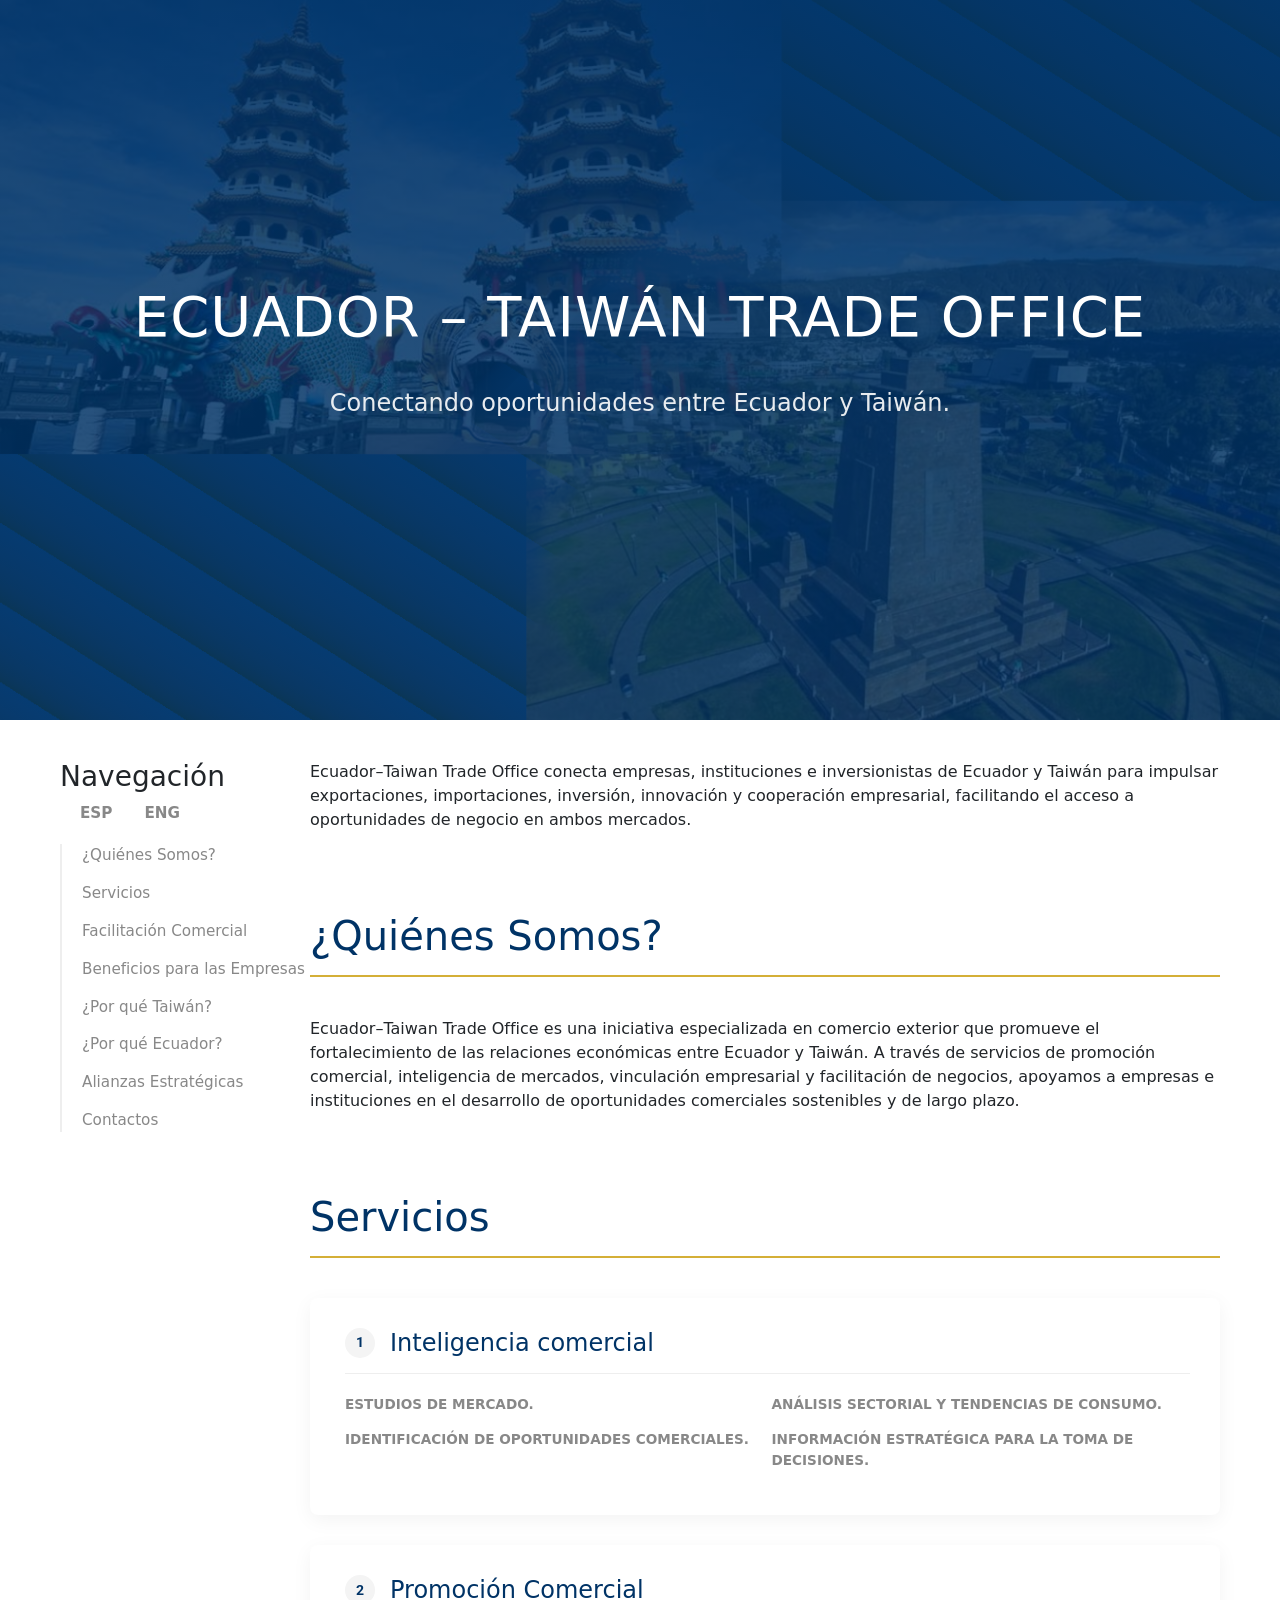
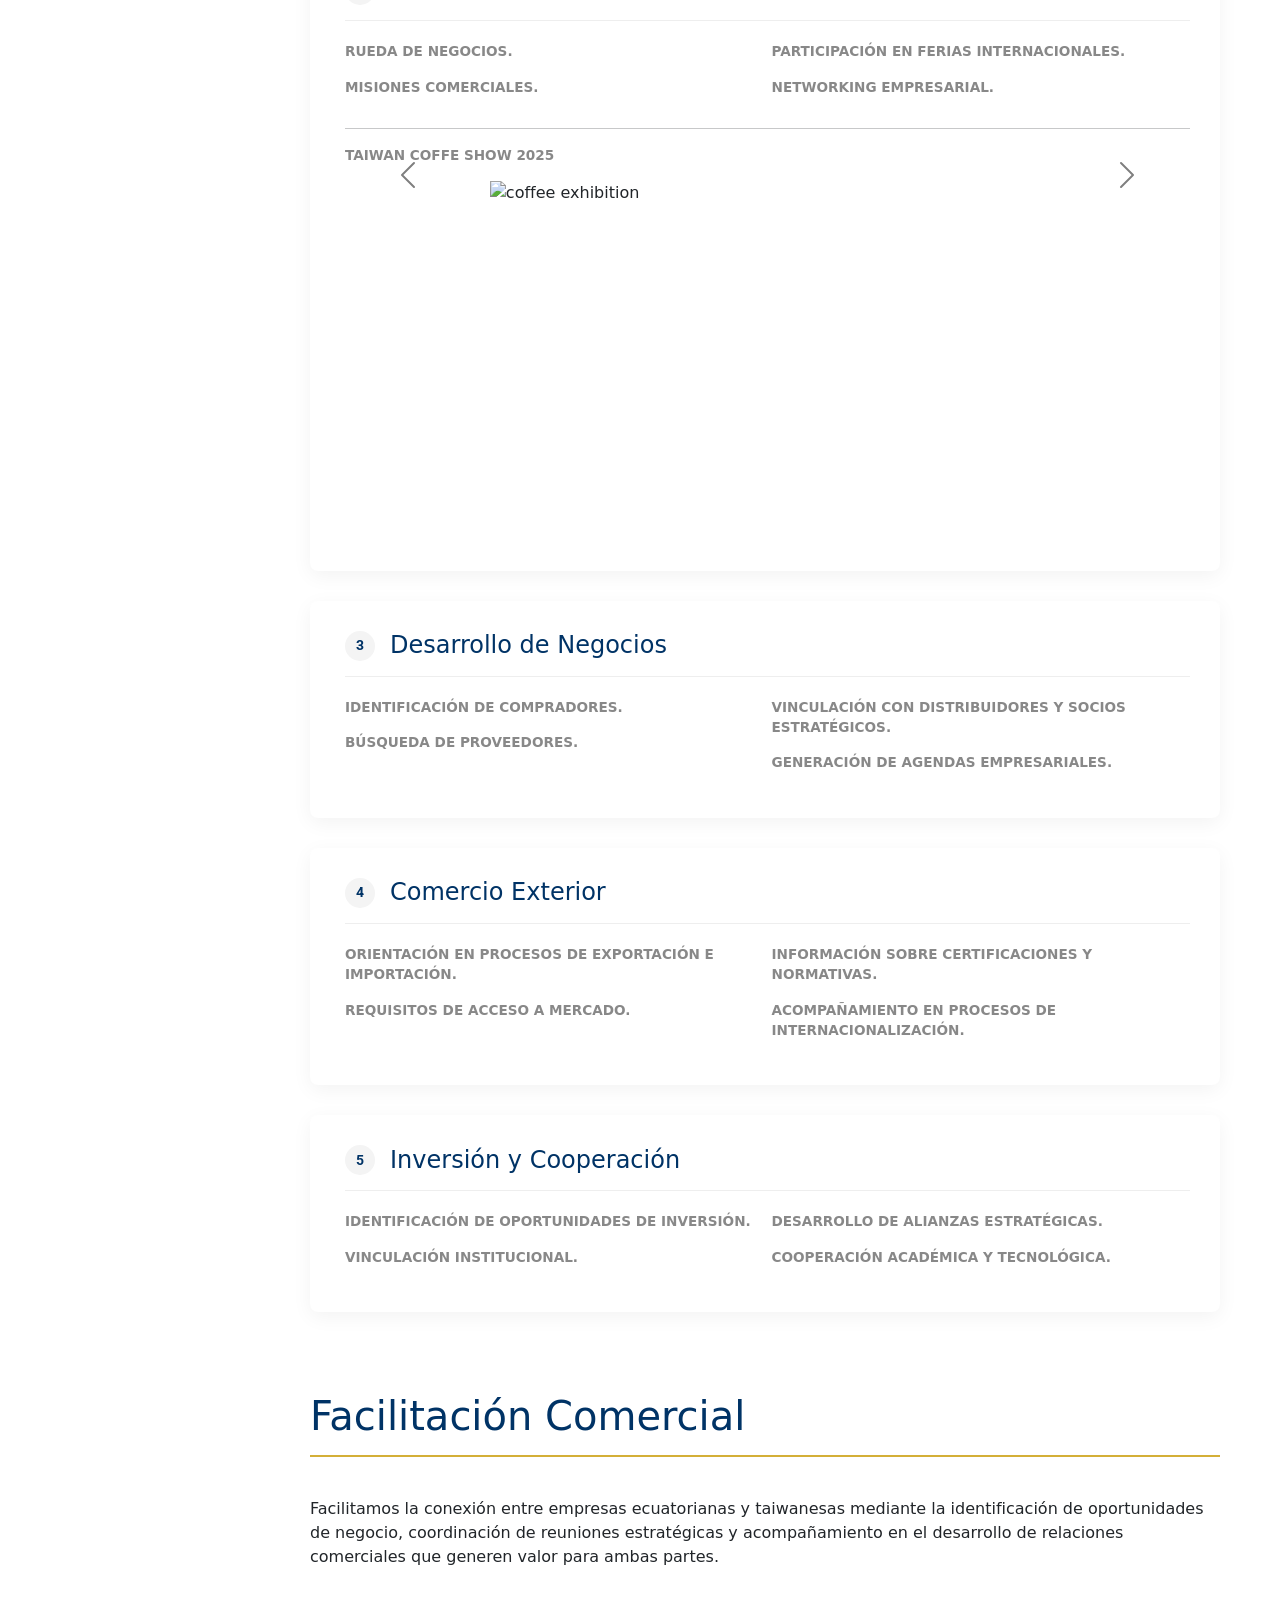
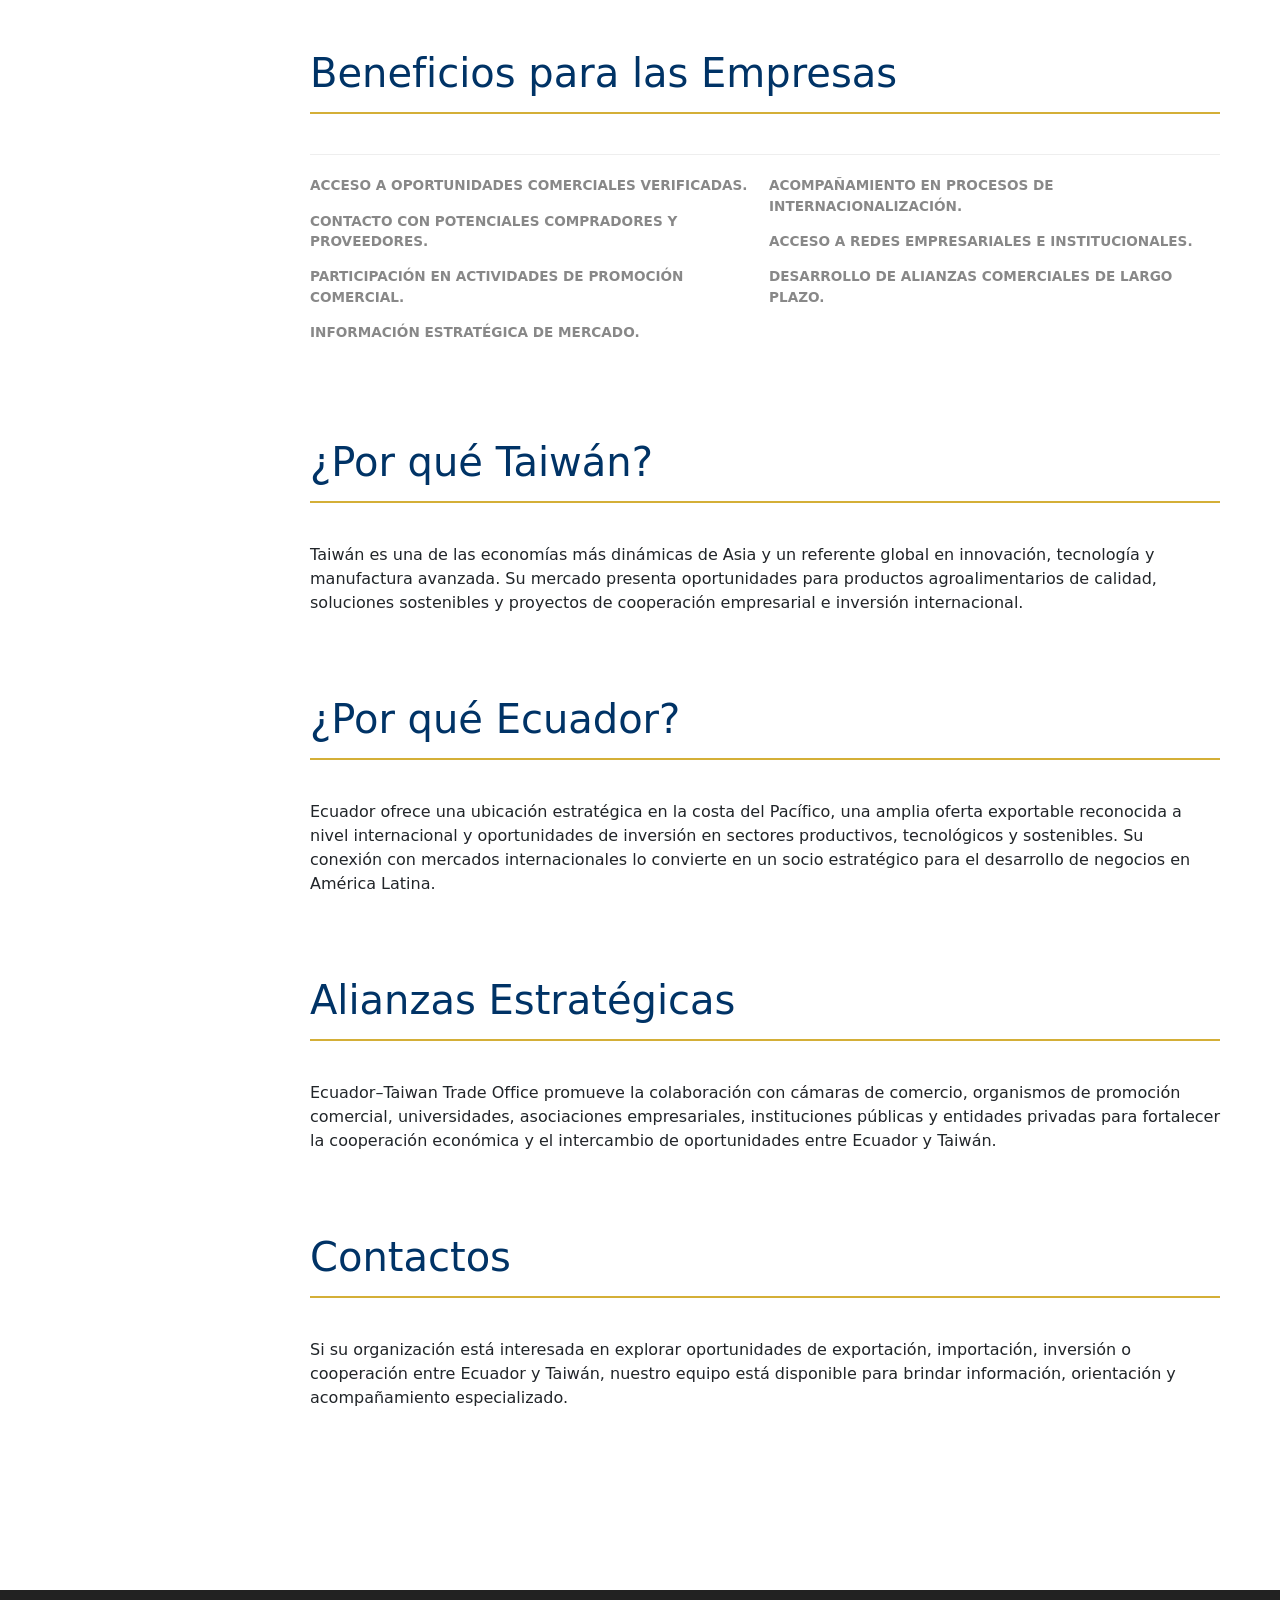
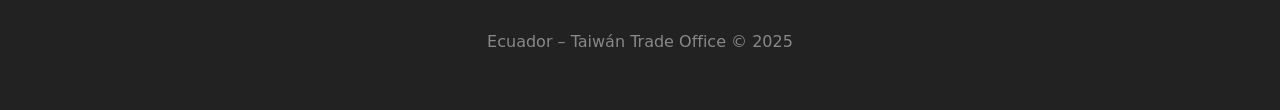
==== es/index.html @ 2d8d63ce "new page, english section" ====
<!DOCTYPE html>
<html lang="es">
<head>
    <meta charset="UTF-8">
    <meta name="viewport" content="width=device-width, initial-scale=1.0">
    <title>Ecuador – Taiwán Trade Office</title>
    <link rel="stylesheet" href="../style.css">
    <link href="https://fonts.googleapis.com/css2?family=Roboto:wght@300;400;700&display=swap" rel="stylesheet">
    <link href="https://cdn.jsdelivr.net/npm/bootstrap@5.3.8/dist/css/bootstrap.min.css" rel="stylesheet" integrity="sha384-sRIl4kxILFvY47J16cr9ZwB07vP4J8+LH7qKQnuqkuIAvNWLzeN8tE5YBujZqJLB" crossorigin="anonymous">
    <script src="https://cdn.jsdelivr.net/npm/bootstrap@5.3.8/dist/js/bootstrap.bundle.min.js" integrity="sha384-FKyoEForCGlyvwx9Hj09JcYn3nv7wiPVlz7YYwJrWVcXK/BmnVDxM+D2scQbITxI" crossorigin="anonymous"></script>
</head>

<body>

<header>
    <div class="title-group">

        <h1>ECUADOR – TAIWÁN TRADE OFFICE</h1>
        <img src="assets/logo.png" alt="">
    </div>

    <p class="subtitle">Conectando oportunidades entre Ecuador y Taiwán.</p>
    <!-- <div class="date">Quito – Taipéi | Octubre 2025</div> -->
</header>

<!-- Mobile Menu Toggle -->
<div id="menu-toggle" class="menu-toggle">☰</div>

<div class="main-wrapper">

    <!-- Sidebar -->
    <aside id="sidebar">
        <div class="sticky-menu">
            <h3>Navegación</h3>
            <div class="language-switcher">
            <a href="#">ESP</a>
            <a href="../index.html">ENG</a>
            <!-- <a href="?lang=zh">中文</a> -->
        </div>
            <ul>
                <li><a href="#quien">¿Quiénes Somos?</a></li>
                <li><a href="#servicios">Servicios</a></li>
                <li><a href="#facilitacion">Facilitación Comercial</a></li>
                <li><a href="#beneficios">Beneficios para las Empresas</a></li>
                <li><a href="#porquet">¿Por qué Taiwán?</a></li>
                <li><a href="#porquee">¿Por qué Ecuador?</a></li>
                <li><a href="#alianzas">Alianzas Estratégicas</a></li>
                <li><a href="#contactos">Contactos</a></li>
            </ul>
        </div>
    </aside>

    <!-- Main Content -->
    <main>
        <section >
            <p>Ecuador–Taiwan Trade Office conecta empresas, instituciones e inversionistas de Ecuador y Taiwán para impulsar exportaciones, importaciones, inversión, innovación y cooperación empresarial, facilitando el acceso a oportunidades de negocio en ambos mercados.
</p>
        </section>

        <section id="quien">
                <h2 class="section-title">¿Quiénes Somos?</h2>
                <p style="margin-bottom: 30px;">Ecuador–Taiwan Trade Office es una iniciativa especializada en comercio exterior que promueve el fortalecimiento de las relaciones económicas entre Ecuador y Taiwán. A través de servicios de promoción comercial, inteligencia de mercados, vinculación empresarial y facilitación de negocios, apoyamos a empresas e instituciones en el desarrollo de oportunidades comerciales sostenibles y de largo plazo.</p>

        </section>

        <section id="servicios">
                <h2 class="section-title">Servicios</h2>
                <!-- <p style="margin-bottom: 30px;">Promoción de tecnología taiwanesa, innovación e inversiones hacia Ecuador.</p> -->

                <div class="service-item">
                    <h3><span class="service-number">1</span> Inteligencia comercial</h3>

                    <div class="detail-row">
                        <div class="detail-col">
                            <span class="detail-label">Estudios de mercado. </span>
                            <span class="detail-label">Identificación de oportunidades comerciales. </span>
                        </div>
                        <div class="detail-col">
                            <span class="detail-label">Análisis sectorial y tendencias de consumo. </span>
                            <span class="detail-label">Información estratégica para la toma de decisiones.  </span>
                        </div>
                    </div>
                </div>

                <div class="service-item">
                    <h3><span class="service-number">2</span> Promoción Comercial</h3>

                    <div class="detail-row">
                        <div class="detail-col">
                            <span class="detail-label">Rueda de negocios. </span>
                            <span class="detail-label">Misiones comerciales. </span>
                        </div>
                        <div class="detail-col">
                            <span class="detail-label">Participación en ferias internacionales.  </span>
                            <span class="detail-label">Networking empresarial. </span>
                        </div>
                    </div>
                    <hr>
                    <div id="carouselExample" class="carousel slide carousel-dark mt-3">
                        <span class="detail-label">Taiwan Coffe Show 2025</span>
                    <div class="carousel-inner mt-3">
                        <div class="carousel-item active">
                            <div class="row justify-content-center">
                                <div class="col-md-8">
                                    <img src="assets/pic4.jpg" class="d-block w-100" alt="coffee exhibition">
                                </div>
                            </div>
                        </div>
                        <div class="carousel-item">
                            <div class="row justify-content-center">
                                <div class="col-md-8">
                                    <img src="assets/pic2.jpg" class="d-block w-100" alt="coffee exhibition">
                                </div>
                            </div>
                        </div>
                        <div class="carousel-item">
                            <div class="row justify-content-center">
                                <div class="col-md-8">
                                    <img src="assets/pic1.jpg" class="d-block w-100" alt="coffee exhibition">
                                </div>
                            </div>
                        </div>
                    </div>
                    <button class="carousel-control-prev" type="button" data-bs-target="#carouselExample" data-bs-slide="prev">
                        <span class="carousel-control-prev-icon" aria-hidden="true"></span>
                        <span class="visually-hidden">Previous</span>
                    </button>
                    <button class="carousel-control-next" type="button" data-bs-target="#carouselExample" data-bs-slide="next">
                        <span class="carousel-control-next-icon" aria-hidden="true"></span>
                        <span class="visually-hidden">Next</span>
                    </button>

                    </div>
                    <div class="row justify-content-center">
                        <div class="col-md-8 mt-3">
                                <iframe
                                    class="responsive-iframe"
                                    src="https://www.youtube.com/embed/rhK2FwkmkVM?si=dv3-ayxu0e4xw2Yu"
                                    title="YouTube video player"
                                    allowfullscreen>
                                </iframe>

                        </div>
                    </div>
                </div>
                <div class="service-item">
                    <h3><span class="service-number">3</span> Desarrollo de Negocios</h3>

                    <div class="detail-row">
                        <div class="detail-col">
                            <span class="detail-label">Identificación de compradores.  </span>
                            <span class="detail-label">Búsqueda de proveedores.  </span>
                        </div>
                        <div class="detail-col">
                            <span class="detail-label">Vinculación con distribuidores y socios estratégicos.   </span>
                            <span class="detail-label">Generación de agendas empresariales.  </span>
                        </div>
                    </div>
                </div>
                <div class="service-item">
                    <h3><span class="service-number">4</span> Comercio Exterior</h3>

                    <div class="detail-row">
                        <div class="detail-col">
                            <span class="detail-label">Orientación en procesos de exportación e importación.  </span>
                            <span class="detail-label">Requisitos de acceso a mercado.  </span>
                        </div>
                        <div class="detail-col">
                            <span class="detail-label">Información sobre certificaciones y normativas.   </span>
                            <span class="detail-label">Acompañamiento en procesos de internacionalización.  </span>
                        </div>
                    </div>
                </div>
                <div class="service-item">
                    <h3><span class="service-number">5</span> Inversión y Cooperación</h3>

                    <div class="detail-row">
                        <div class="detail-col">
                            <span class="detail-label">Identificación de oportunidades de inversión.  </span>
                            <span class="detail-label">Vinculación institucional.  </span>
                        </div>
                        <div class="detail-col">
                            <span class="detail-label">Desarrollo de alianzas estratégicas.   </span>
                            <span class="detail-label">Cooperación académica y tecnológica.  </span>
                        </div>
                    </div>
                </div>
            </section>

        <section id="facilitacion">
                <h2 class="section-title">Facilitación Comercial</h2>
                <p style="margin-bottom: 30px;">Facilitamos la conexión entre empresas ecuatorianas y taiwanesas mediante la identificación de oportunidades de negocio, coordinación de reuniones estratégicas y acompañamiento en el desarrollo de relaciones comerciales que generen valor para ambas partes.</p>

        </section>
        <section id="beneficios">
                <h2 class="section-title">Beneficios para las Empresas</h2>
                <div class="detail-row">
                        <div class="detail-col">
                            <span class="detail-label">Acceso a oportunidades comerciales verificadas.  </span>
                            <span class="detail-label">Contacto con potenciales compradores y proveedores.  </span>
                            <span class="detail-label">Participación en actividades de promoción comercial.  </span>
                            <span class="detail-label">Información estratégica de mercado.  </span>
                        </div>
                        <div class="detail-col">
                            <span class="detail-label">Acompañamiento en procesos de internacionalización.  </span>
                            <span class="detail-label">Acceso a redes empresariales e institucionales.  </span>
                            <span class="detail-label">Desarrollo de alianzas comerciales de largo plazo.  </span>
                        </div>
                    </div>

        </section>
        <section id="porquet">
                <h2 class="section-title">¿Por qué Taiwán?</h2>
                <p style="margin-bottom: 30px;">Taiwán es una de las economías más dinámicas de Asia y un referente global en innovación, tecnología y manufactura avanzada. Su mercado presenta oportunidades para productos agroalimentarios de calidad, soluciones sostenibles y proyectos de cooperación empresarial e inversión internacional.</p>

        </section>
         <section id="porquee">
                <h2 class="section-title">¿Por qué Ecuador?</h2>
                <p style="margin-bottom: 30px;">Ecuador ofrece una ubicación estratégica en la costa del Pacífico, una amplia oferta exportable reconocida a nivel internacional y oportunidades de inversión en sectores productivos, tecnológicos y sostenibles. Su conexión con mercados internacionales lo convierte en un socio estratégico para el desarrollo de negocios en América Latina.</p>

        </section>
        <section id="alianzas">
                <h2 class="section-title">Alianzas Estratégicas</h2>
                <p style="margin-bottom: 30px;">Ecuador–Taiwan Trade Office promueve la colaboración con cámaras de comercio, organismos de promoción comercial, universidades, asociaciones empresariales, instituciones públicas y entidades privadas para fortalecer la cooperación económica y el intercambio de oportunidades entre Ecuador y Taiwán.</p>

        </section>
        <section id="contactos">
                <h2 class="section-title">Contactos</h2>
                <p style="margin-bottom: 30px;">Si su organización está interesada en explorar oportunidades de exportación, importación, inversión o cooperación entre Ecuador y Taiwán, nuestro equipo está disponible para brindar información, orientación y acompañamiento especializado. </p>

        </section>

        <!-- <section id="servicios">
                <h2 class="section-title" >Servicios Adicionales</h2>
                <div class="complementary-grid">
                    <div class="comp-box">
                        <h4>Traducción</h4>
                        <p >Español – Chino Mandarín – Inglés para catálogos y contratos.</p>
                    </div>
                    <div class="comp-box">
                        <h4>Legal y Aduanas</h4>
                        <p >Asesoría en normativas internacionales y procesos aduaneros.</p>
                    </div>
                    <div class="comp-box">
                        <h4>Logística</h4>
                        <p >Coordinación para el envío seguro de muestras y documentos.</p>
                    </div>
                </div>
            </section> -->

    </main>
</div>

<footer>
    <p>Ecuador – Taiwán Trade Office &copy; 2025</p>
</footer>

<script src="menu.js">
</script>

</body>
</html>
---- style.css ----
:root {
    --primary: #003366; /* Azul Marino Profundo */
    --accent: #D4AF37; /* Dorado Elegante */
    --bg-body: #fdfdfd;
    --text-color: #333333;
    --light-gray: #f4f4f4;
    --section-padding: 80px 0;
}

/* --- GLOBAL --- */
* { box-sizing: border-box; }

body {
    font-family: 'Roboto', sans-serif;
    margin: 0;
    padding: 0;
    background-color: var(--bg-body);
    color: var(--text-color);
    line-height: 1.8;
}

h1, h2, h3 { margin-top: 0; }

/* --- HERO SECTION --- */
header {
    background: linear-gradient(rgba(0,51,102,0.9), rgba(0,51,102,0.8)), url('assets/tempBG.png');
    background-size: cover;
    background-position: center;
    height: 80vh;
    display: flex;
    flex-direction: column;
    justify-content: center;
    align-items: center;
    text-align: center;
    color: white;
    padding: 20px;
}
/*
.title-group {
    display: flex;
    align-items: center;
    justify-content: center;
    gap: 12px;
}
    */
.title-group img {
    height: 150px;
    width: auto;
}
header h1 {
    font-size: 3.5rem;
    margin-bottom: 10px;
    letter-spacing: 1px;
}

header p.subtitle {
    font-size: 1.5rem;
    font-weight: 300;
    max-width: 700px;
    opacity: 0.9;
}

header .date {
    margin-top: 20px;
    font-size: 0.9rem;
    text-transform: uppercase;
    letter-spacing: 2px;
    border-top: 1px solid rgba(255,255,255,0.3);
    padding-top: 20px;
}

/* --- MAIN WRAPPER --- */
.main-wrapper {
    display: block; /* mobile first */
    max-width: 1200px;
    margin: 0 auto;
    padding: 40px 20px;
}

.carousel-control-prev-icon,
.carousel-control-next-icon {
  background-color: rgba(0, 0, 0, 0.6);
  border-radius: 50%;
  width: 3rem;
  height: 3rem;
  background-size: 50%;
}

.responsive-iframe{
   width: 100%;
  aspect-ratio: 16 / 9;
  height: auto;
  border: 0;
}
.language-switcher {
    display: flex;
    gap: 12px;
    align-items: center;
    margin-bottom: 20px;
}

.language-switcher a {
    text-decoration: none;
    font-weight: 600;
}

/* --- DESKTOP LAYOUT --- */
@media (min-width: 900px) {
    .main-wrapper { display: flex; flex-direction: row; }
    aside { display: block; flex: 0 0 250px; padding-right: 40px; }
    #menu-toggle { display: none; } /* hide mobile toggle button */
    #sidebar {
        display: block;
        position: static;     /* no longer fixed */
        transform: none;      /* remove translation */
        width: 250px;         /* match aside width */
        height: auto;
        padding: 0;
        background: none;
    }
}

/* --- DESKTOP ASIDE MENU --- */
aside {
    display: none; /* hide on mobile */
}

.sticky-menu {
    position: sticky;
    top: 40px;
}

.sticky-menu ul {
    list-style: none;
    padding: 0;
    border-left: 2px solid #eee;
}

.sticky-menu li { margin-bottom: 15px; }

.sticky-menu a {
    text-decoration: none;
    color: #888;
    font-size: 0.95rem;
    padding-left: 20px;
    display: block;
    transition: all 0.3s;
}

.sticky-menu a:hover {
    color: var(--primary);
    border-left: 3px solid var(--accent);
    margin-left: -2px;
    font-weight: bold;
}

/* --- MAIN CONTENT --- */
main { flex: 1; }

section {
    margin-bottom: 80px;
    scroll-margin-top: 40px;
}

.section-title {
    font-size: 2.5rem;
    color: var(--primary);
    border-bottom: 2px solid var(--accent);
    padding-bottom: 15px;
    margin-bottom: 40px;
}

/* --- SERVICE ITEMS --- */
.service-item {
    background: white;
    border-radius: 8px;
    padding: 30px;
    margin-bottom: 30px;
    box-shadow: 0 5px 20px rgba(0,0,0,0.05);
    transition: transform 0.2s;
    border-left: 5px solid transparent;
}

.service-item:hover {
    transform: translateY(-5px);
    border-left: 5px solid var(--accent);
}

.service-item h3 {
    color: var(--primary);
    font-size: 1.5rem;
    margin-bottom: 15px;
    display: flex;
    align-items: center;
}

.service-number {
    background-color: var(--light-gray);
    color: var(--primary);
    font-family: 'Roboto', sans-serif;
    font-size: 0.9rem;
    font-weight: bold;
    width: 30px;
    height: 30px;
    border-radius: 50%;
    display: inline-flex;
    align-items: center;
    justify-content: center;
    margin-right: 15px;
}

.detail-row {
    display: flex;
    flex-wrap: wrap;
    gap: 8px;
    margin-top: 15px;
    padding-top: 20px;
    border-top: 1px solid #eee;
}

.detail-col {
    flex: 1;
    min-width: 200px;
}

.detail-label {
    font-weight: bold;
    font-size: 0.85rem;
    text-transform: uppercase;
    color: #888;
    margin-bottom: 15px;
    display: block;
}

ul.clean-list {
    padding-left: 20px;
    margin: 0;
}

/* --- COMPLEMENTARY GRID --- */
.complementary-grid {
    display: grid;
    grid-template-columns: repeat(auto-fit, minmax(200px, 1fr));
    gap: 20px;
}

.comp-box {
    background: var(--primary);
    color: white;
    padding: 20px;
    border-radius: 5px;
    text-align: center;
}

.comp-box h4 { margin-top: 0; color: var(--accent); }
.comp-box p { font-size: 0.9rem;}

/* --- FOOTER --- */
footer {
    background-color: #222;
    color: #888;
    text-align: center;
    padding: 40px 0;
    margin-top: 60px;
}

/* --- MOBILE RESPONSIVE --- */
@media (max-width: 768px) {
    header h1 { font-size: 2rem; }
    .section-title { font-size: 2rem; }
    .main-wrapper { display: block; }
    .menu-toggle {
    display: block;
    position: fixed;
    top: 15px;
    left: 15px;
    background: var(--primary);
    color: white;
    padding: 8px 12px;
    border-radius: 4px;
    cursor: pointer;
    z-index: 1000;
}

#sidebar {
    display: block;
    position: fixed;
    top: 0;
    left: 0;
    width: 220px;
    height: 100%;
    background: white;
    transform: translateX(-100%);
    transition: transform 0.3s ease;
    padding: 60px 20px 20px;
    z-index: 999;
}

#sidebar.active { transform: translateX(0); }
}

/* --- MOBILE MENU TOGGLE --- */
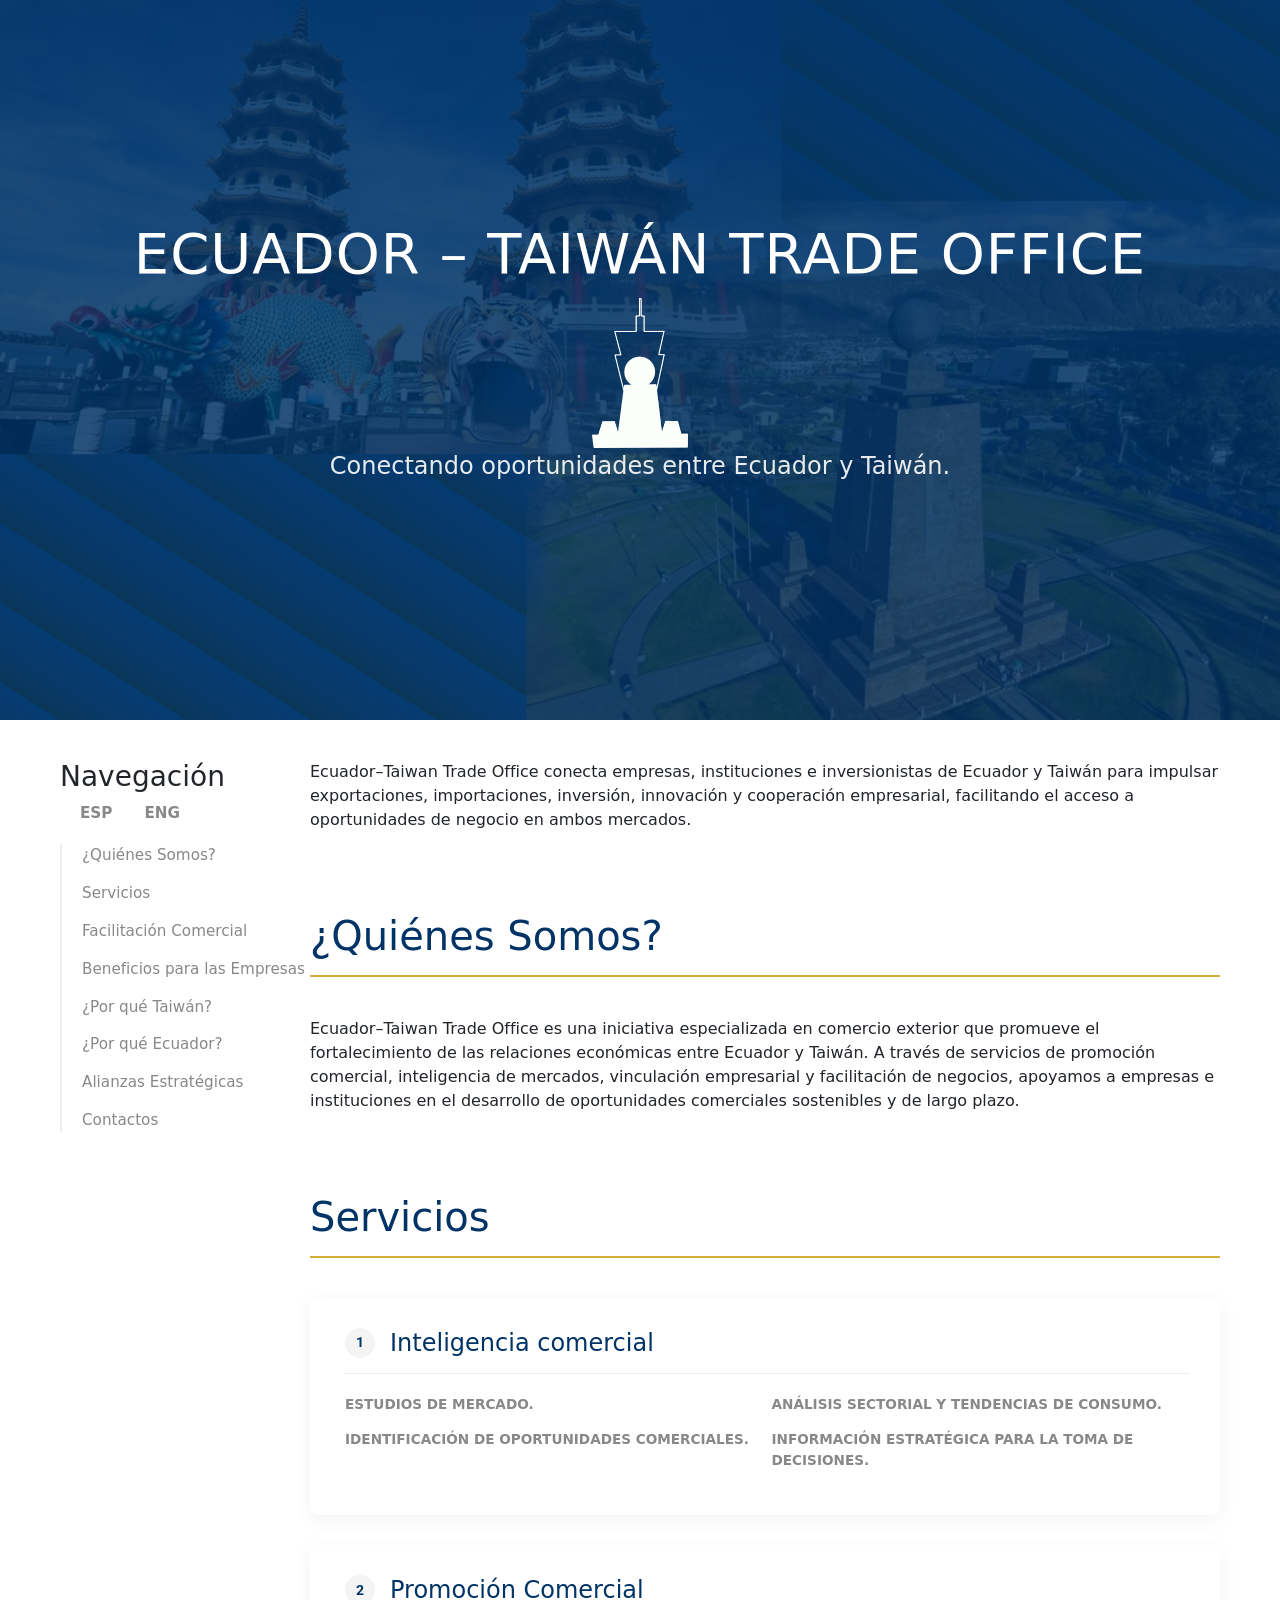
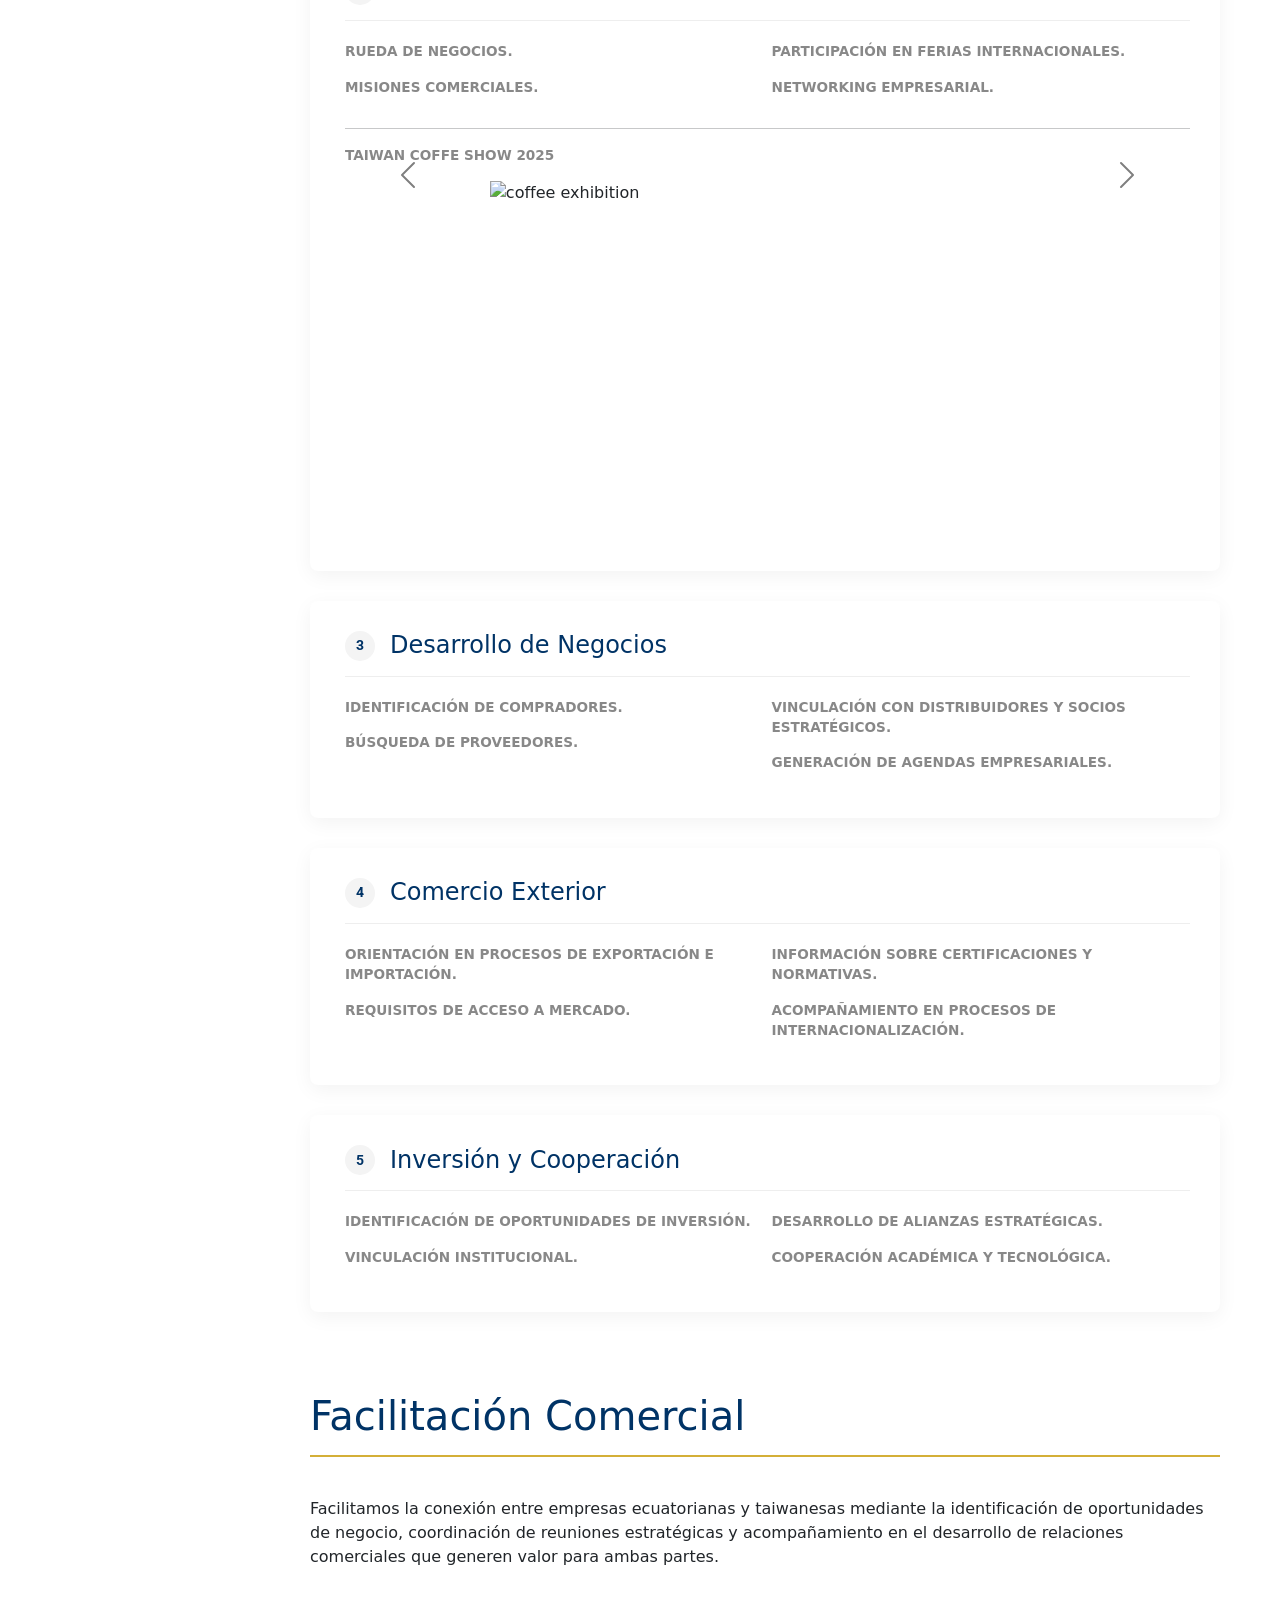
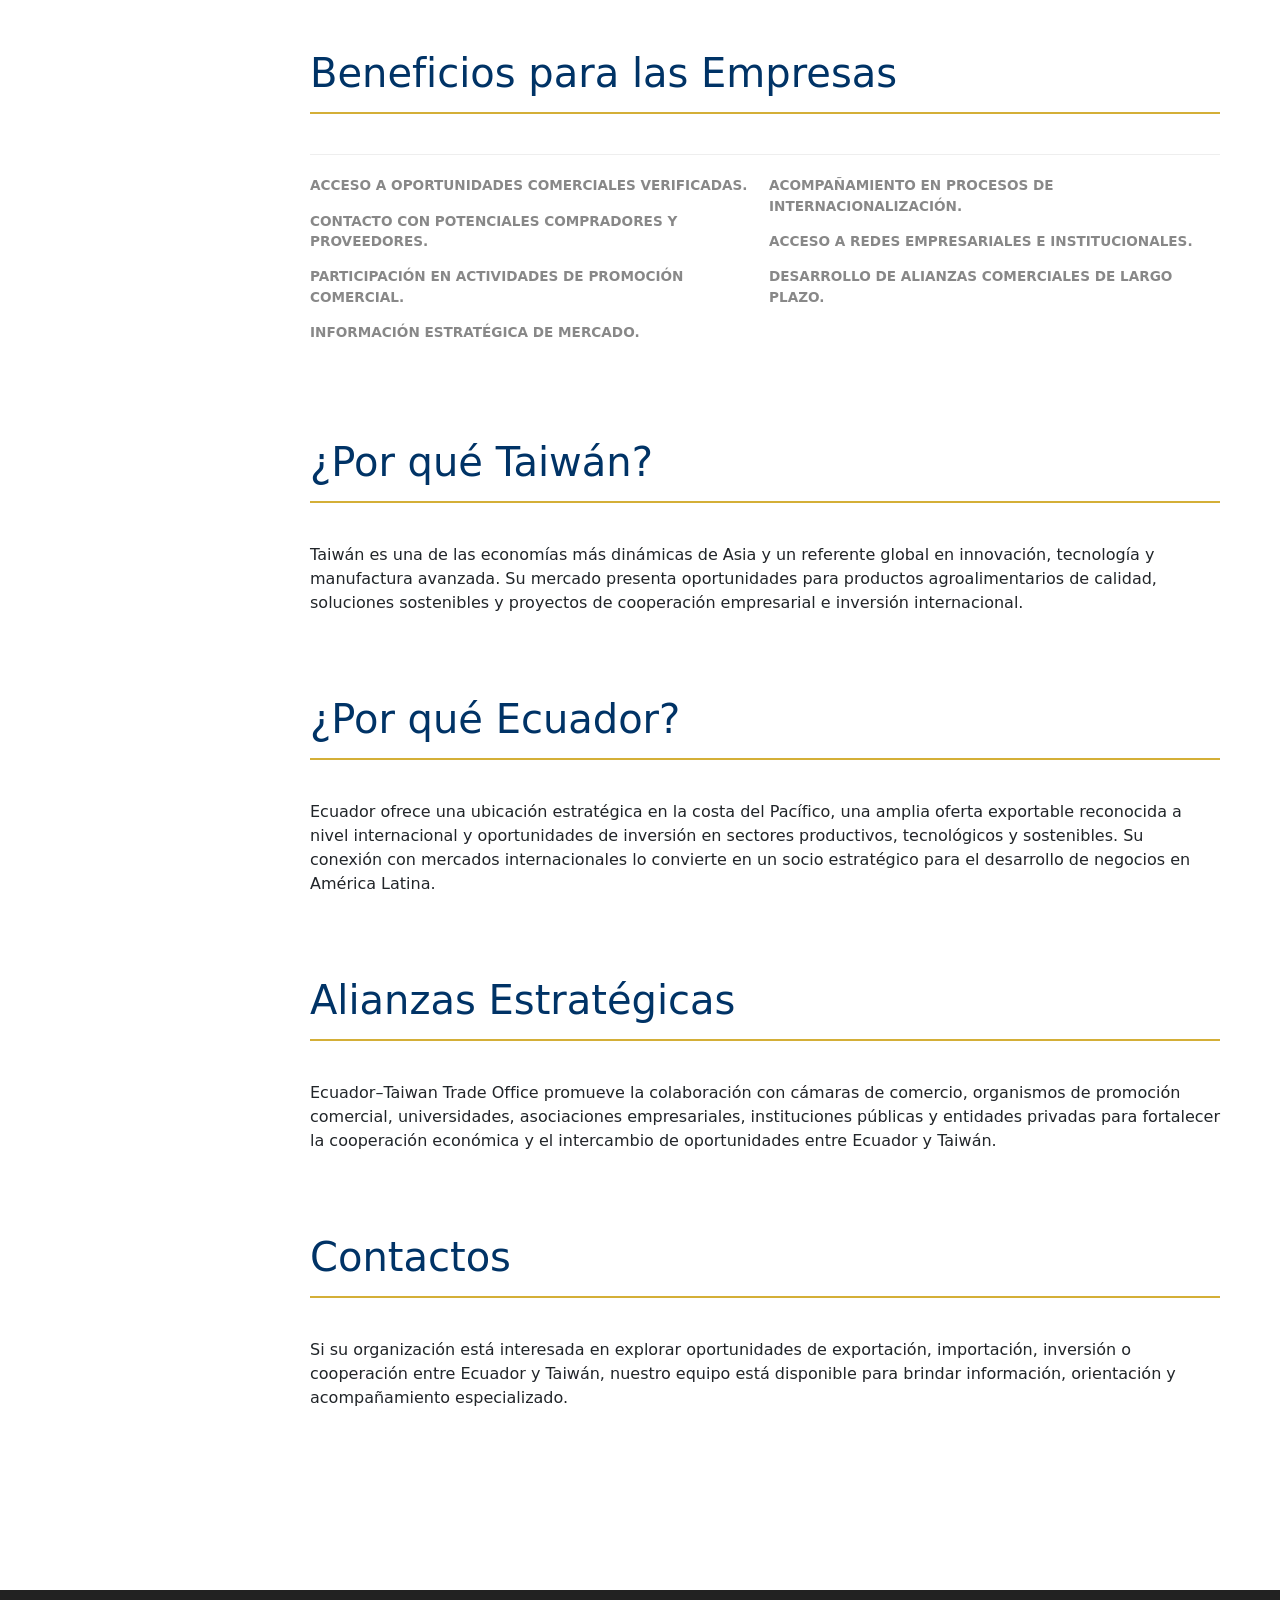
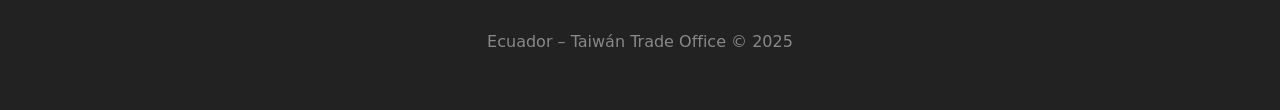
==== commit b37caa14: "fix url logo address" ====
--- a/es/index.html
+++ b/es/index.html
@@ -16,7 +16,7 @@
     <div class="title-group">
 
         <h1>ECUADOR – TAIWÁN TRADE OFFICE</h1>
-        <img src="assets/logo.png" alt="">
+        <img src="../assets/logo.png" alt="">
     </div>
 
     <p class="subtitle">Conectando oportunidades entre Ecuador y Taiwán.</p>
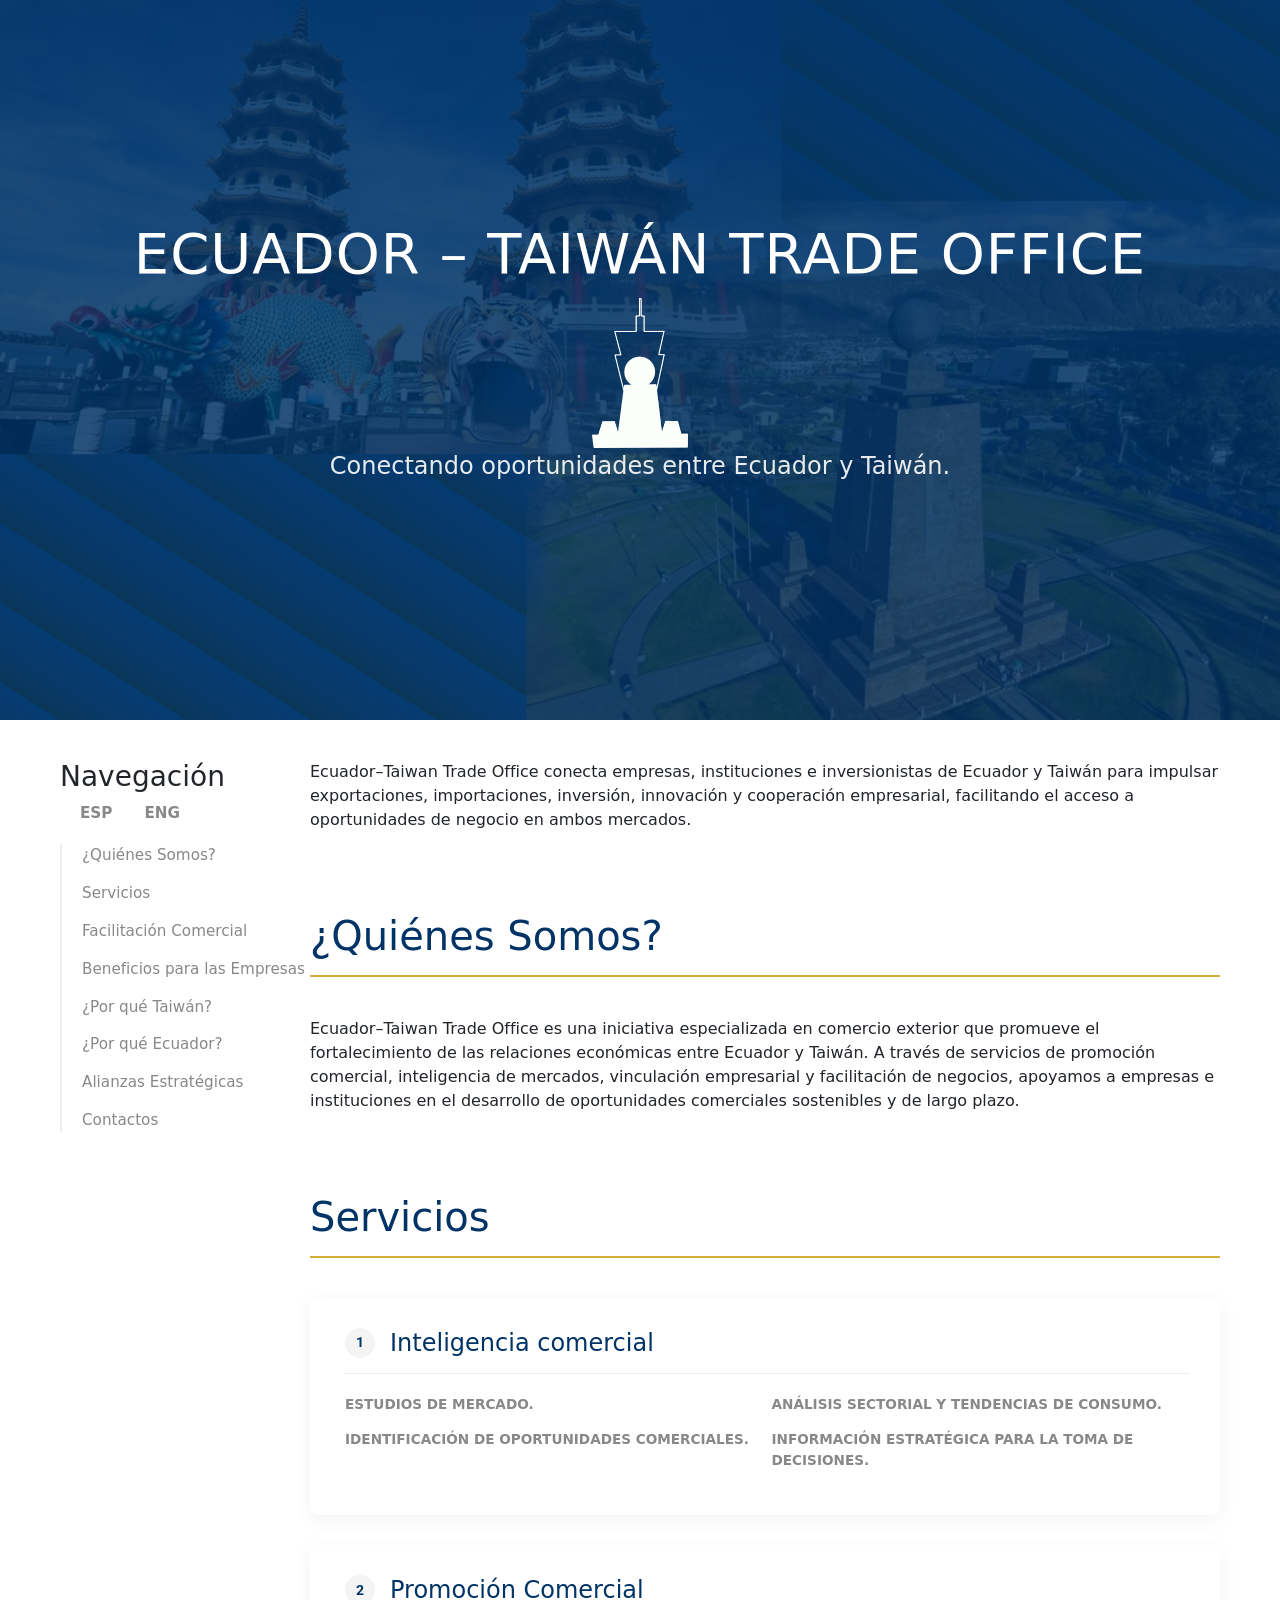
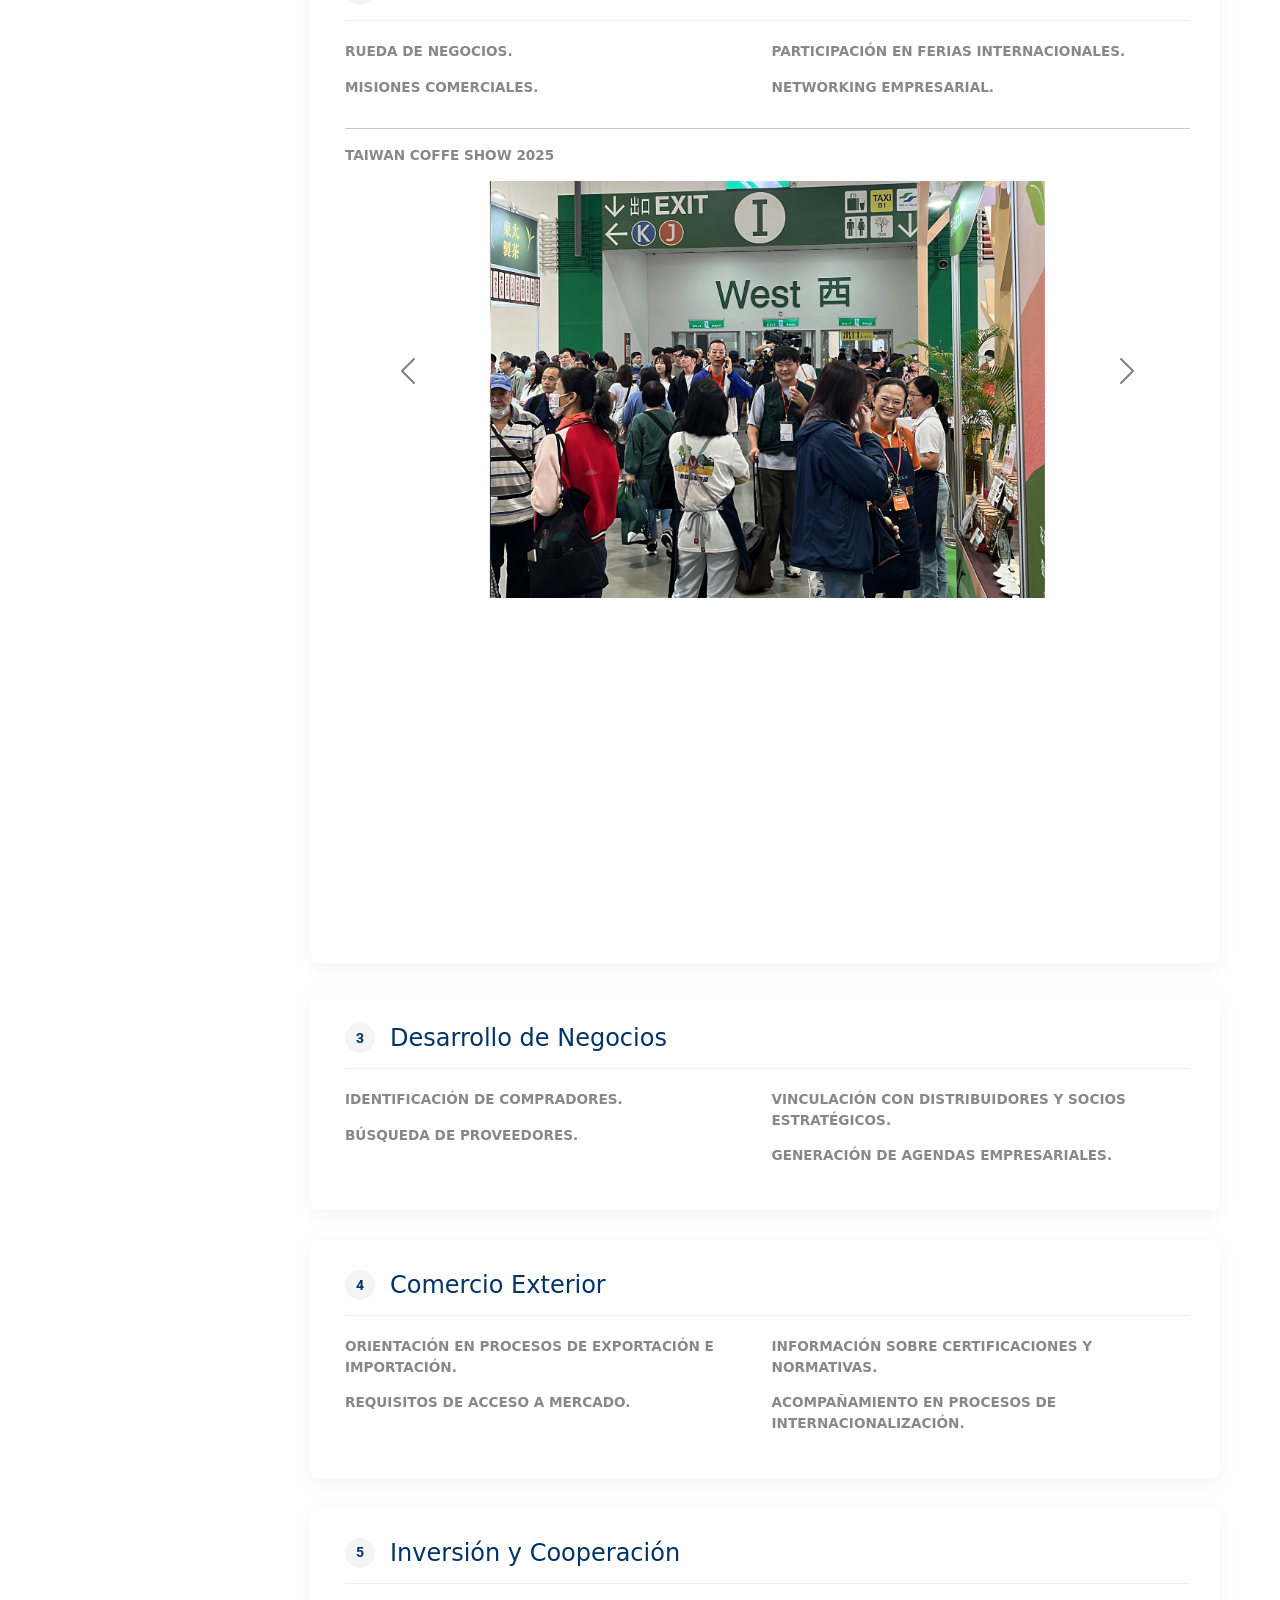
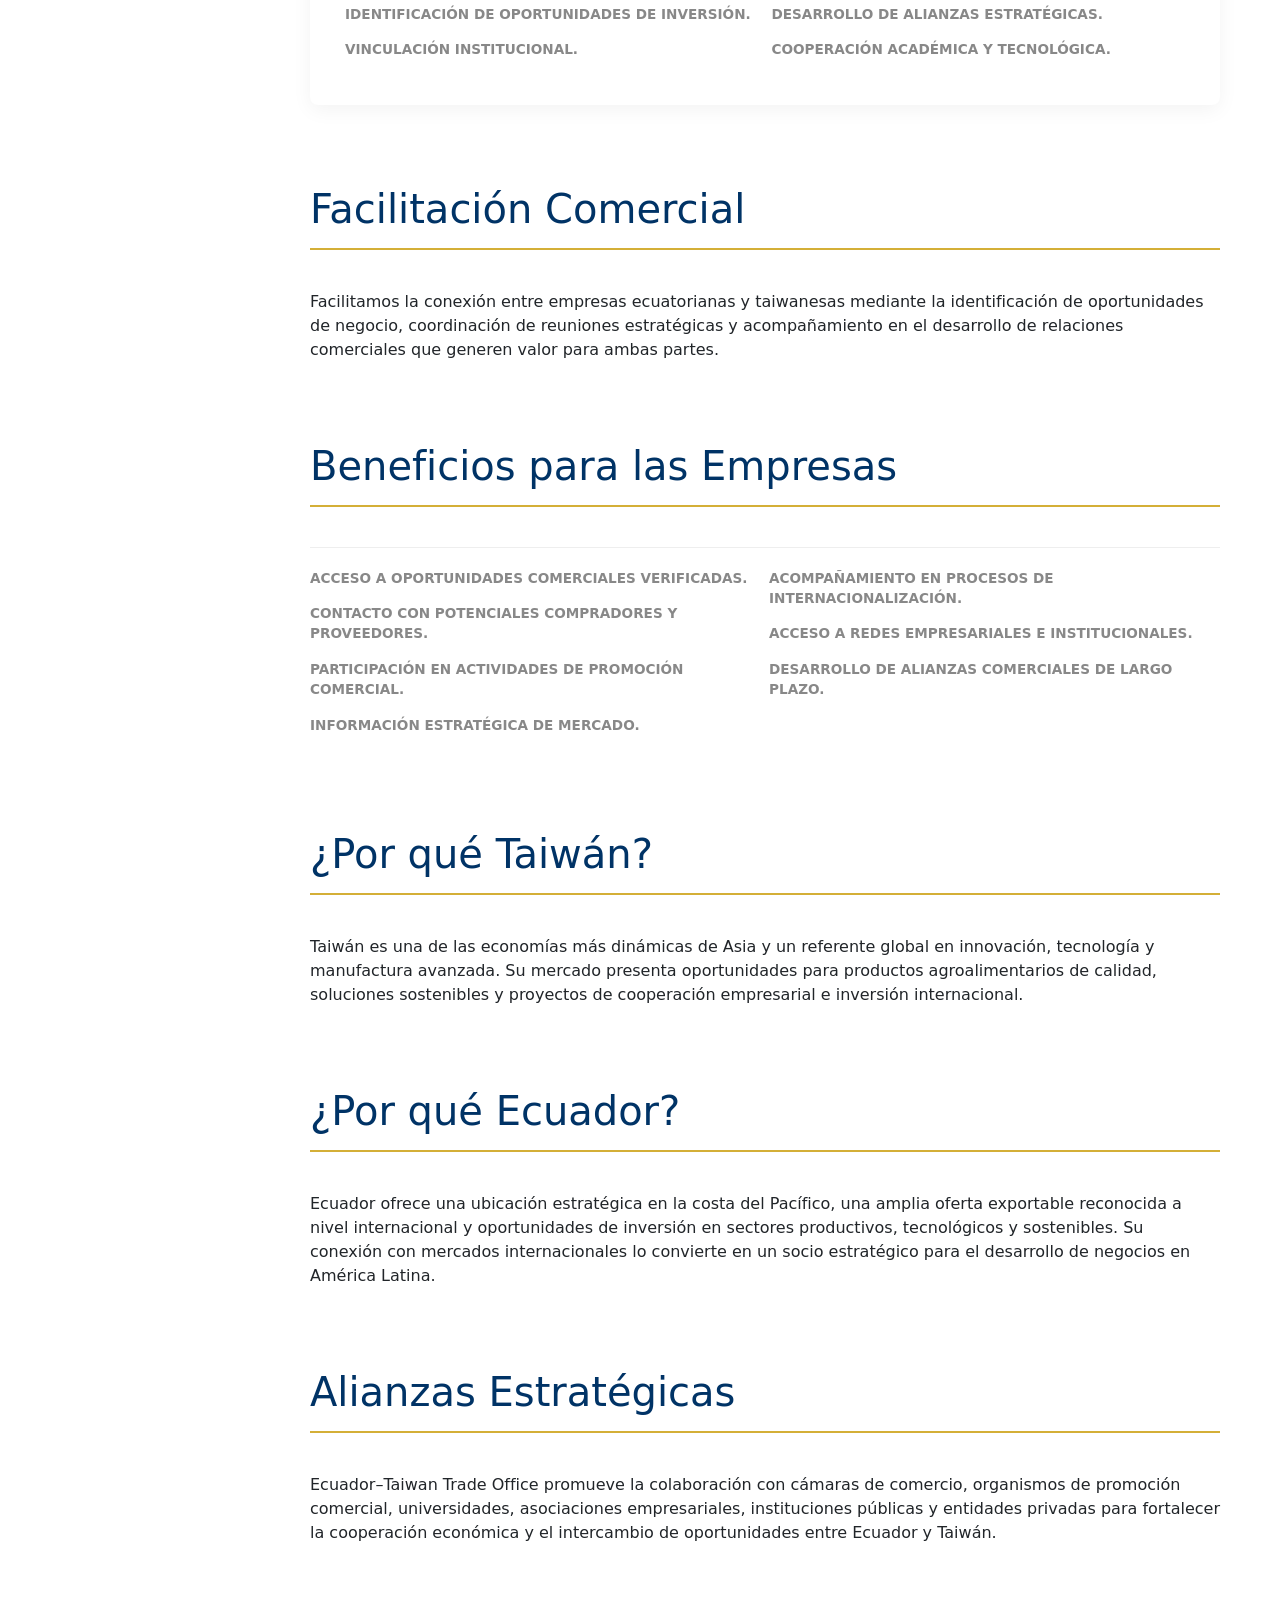
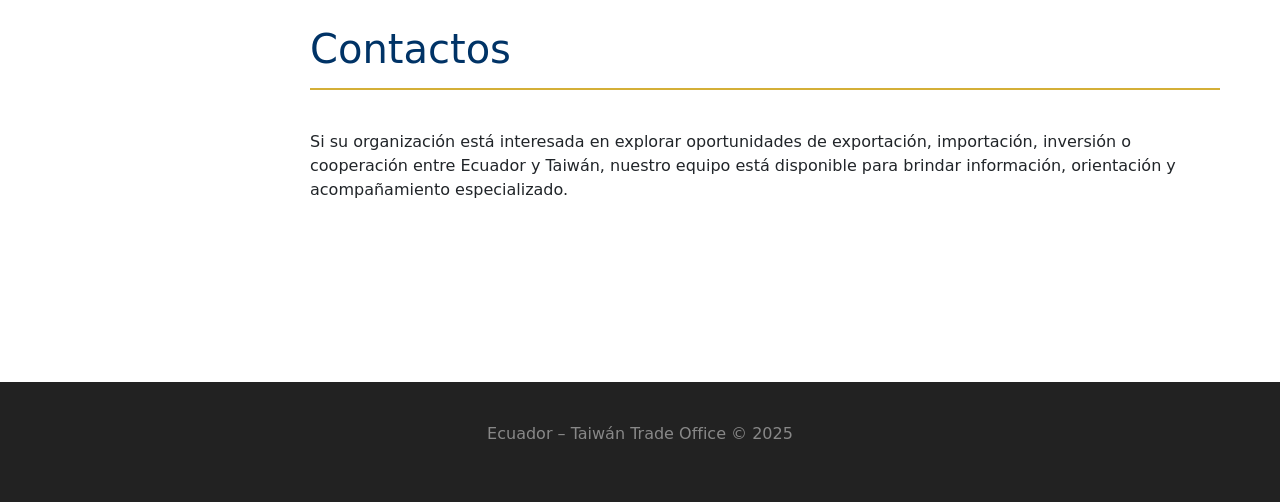
==== commit 14c95ec1: "url pictures" ====
--- a/es/index.html
+++ b/es/index.html
@@ -102,21 +102,21 @@
                         <div class="carousel-item active">
                             <div class="row justify-content-center">
                                 <div class="col-md-8">
-                                    <img src="assets/pic4.jpg" class="d-block w-100" alt="coffee exhibition">
+                                    <img src="../assets/pic4.jpg" class="d-block w-100" alt="coffee exhibition">
                                 </div>
                             </div>
                         </div>
                         <div class="carousel-item">
                             <div class="row justify-content-center">
                                 <div class="col-md-8">
-                                    <img src="assets/pic2.jpg" class="d-block w-100" alt="coffee exhibition">
+                                    <img src="../assets/pic2.jpg" class="d-block w-100" alt="coffee exhibition">
                                 </div>
                             </div>
                         </div>
                         <div class="carousel-item">
                             <div class="row justify-content-center">
                                 <div class="col-md-8">
-                                    <img src="assets/pic1.jpg" class="d-block w-100" alt="coffee exhibition">
+                                    <img src="../assets/pic1.jpg" class="d-block w-100" alt="coffee exhibition">
                                 </div>
                             </div>
                         </div>
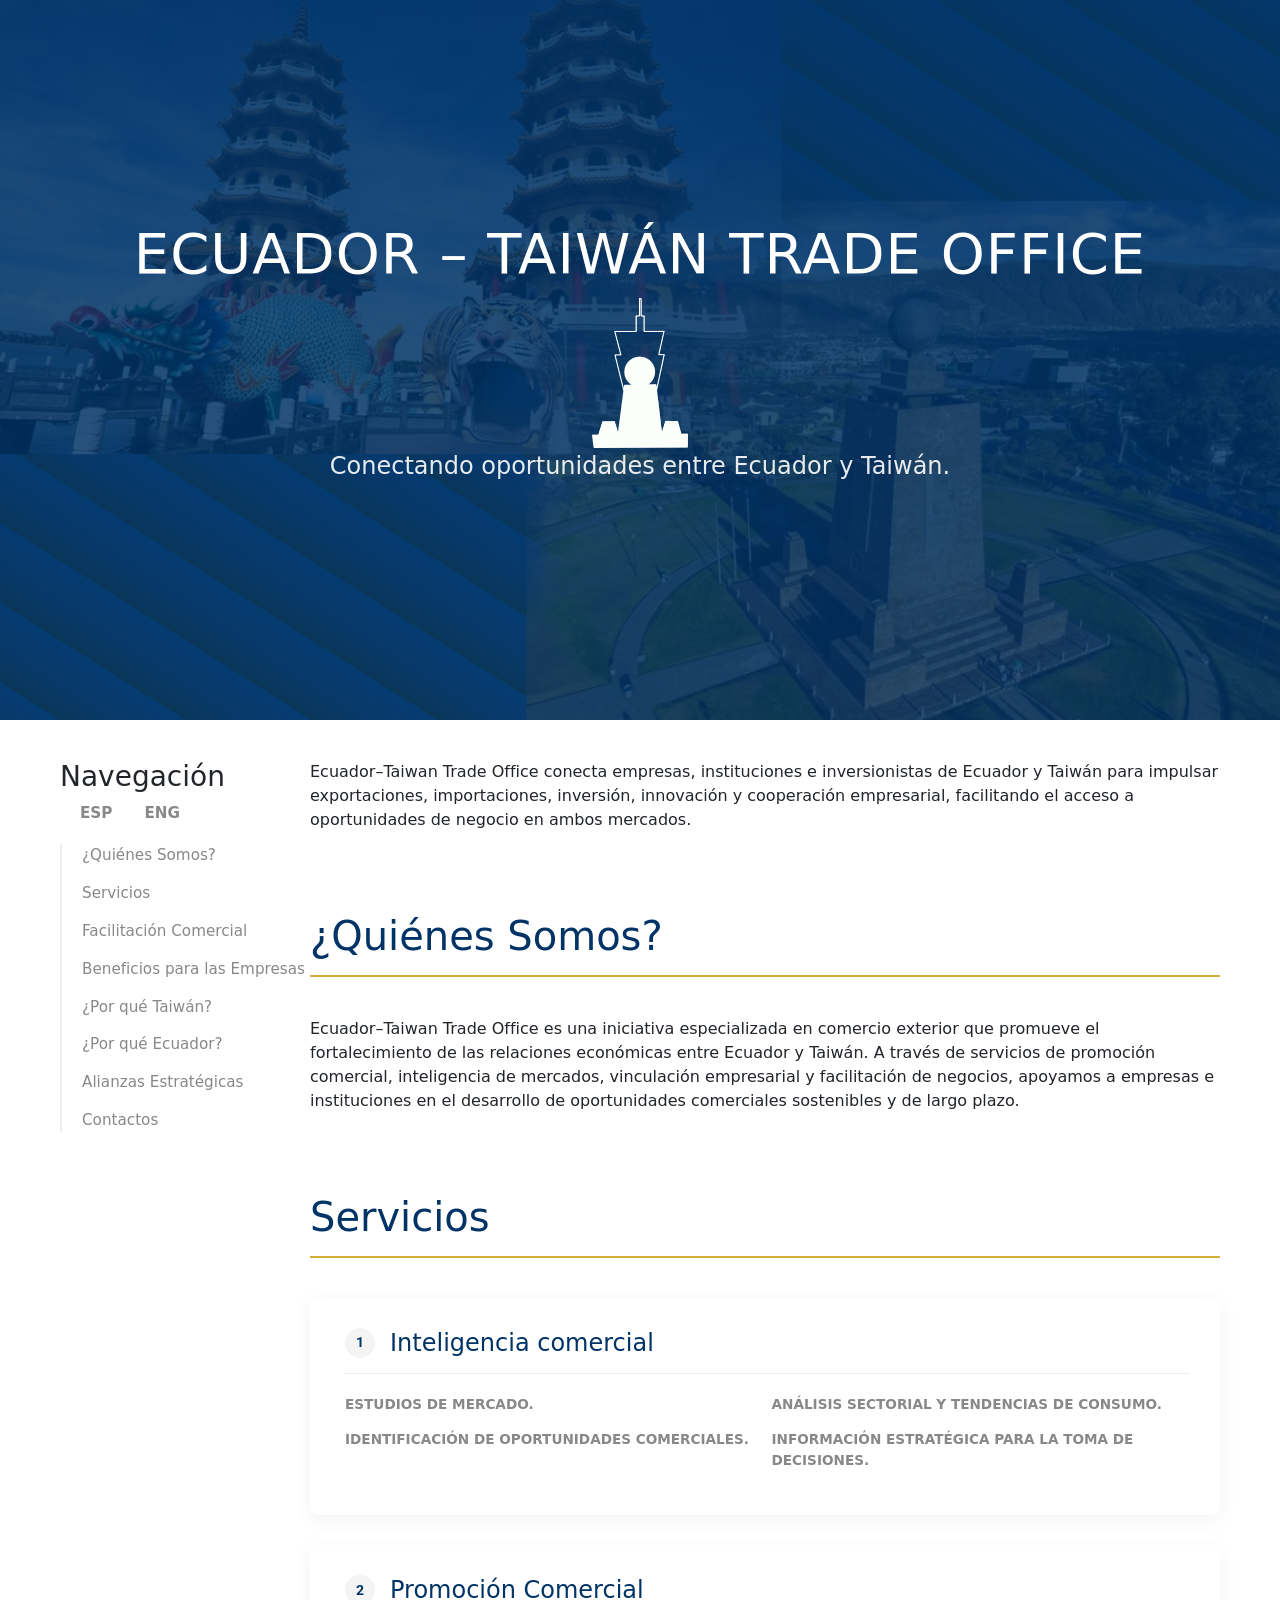
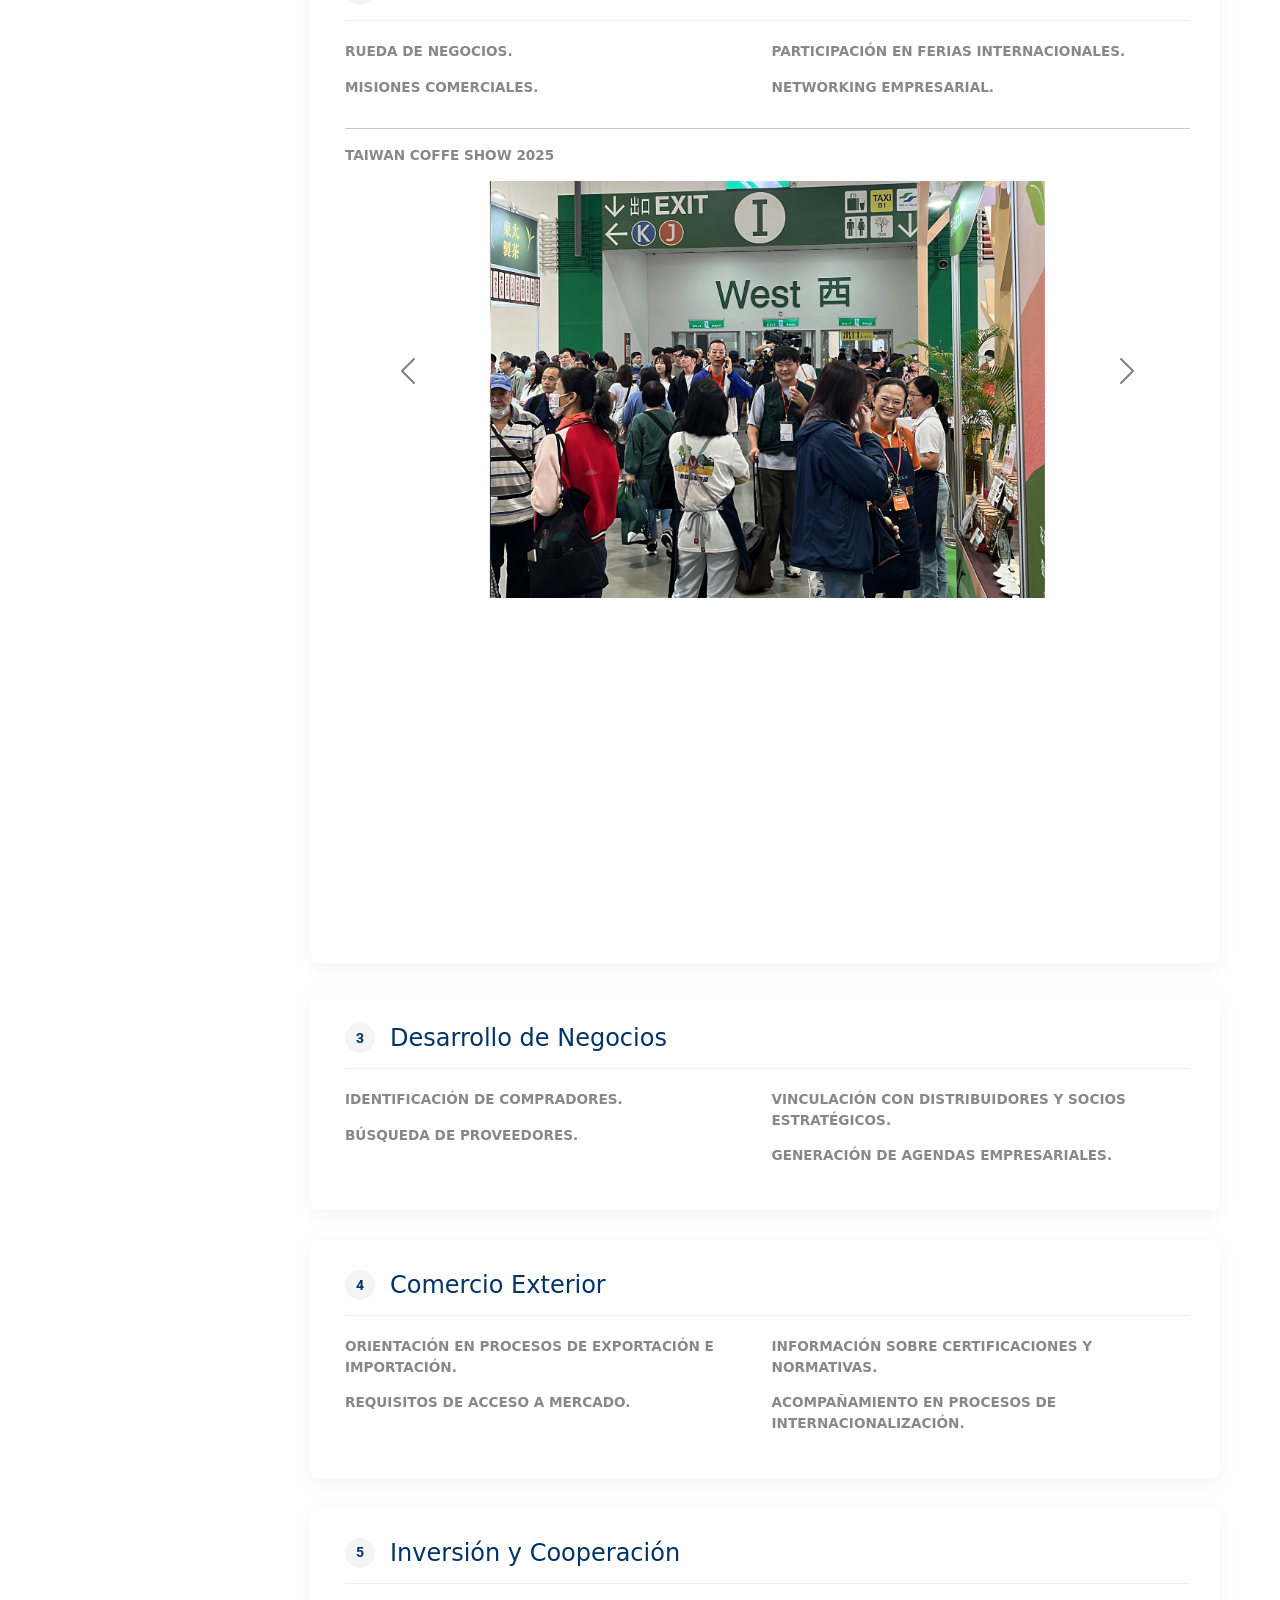
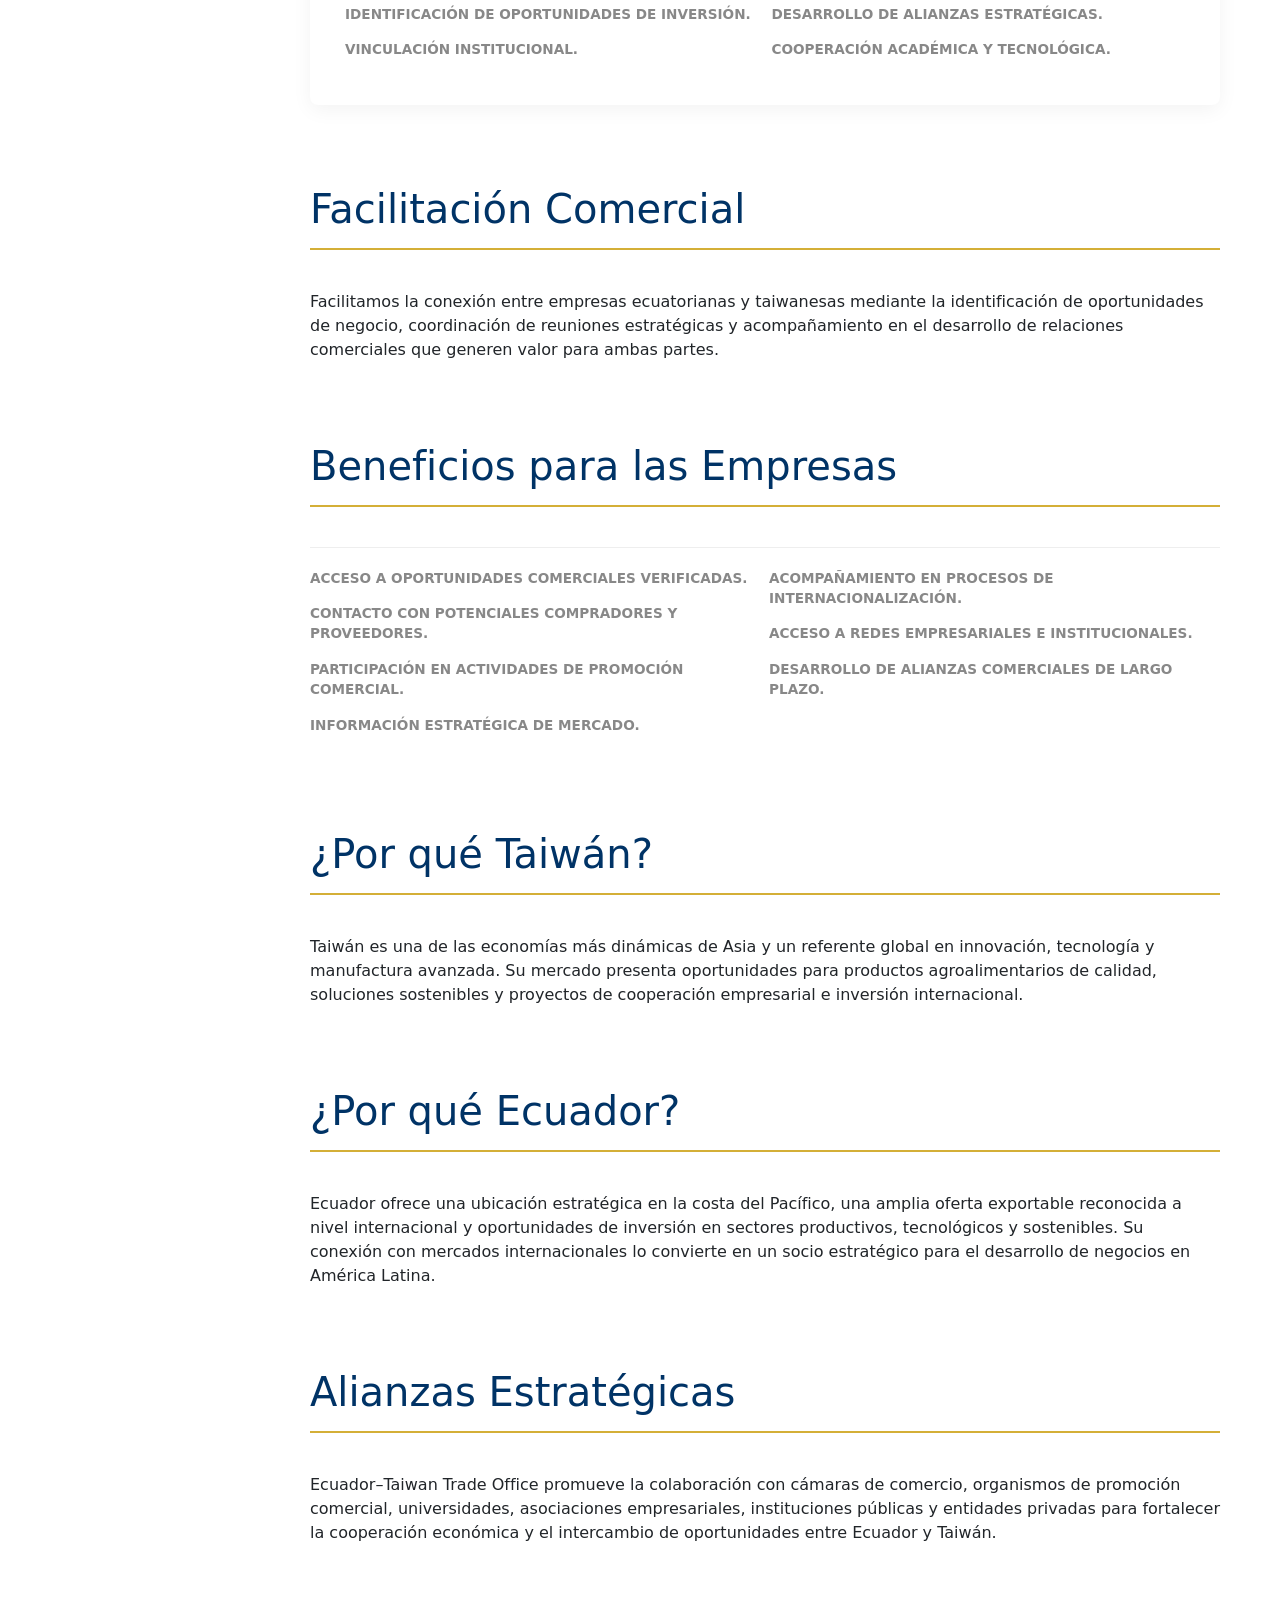
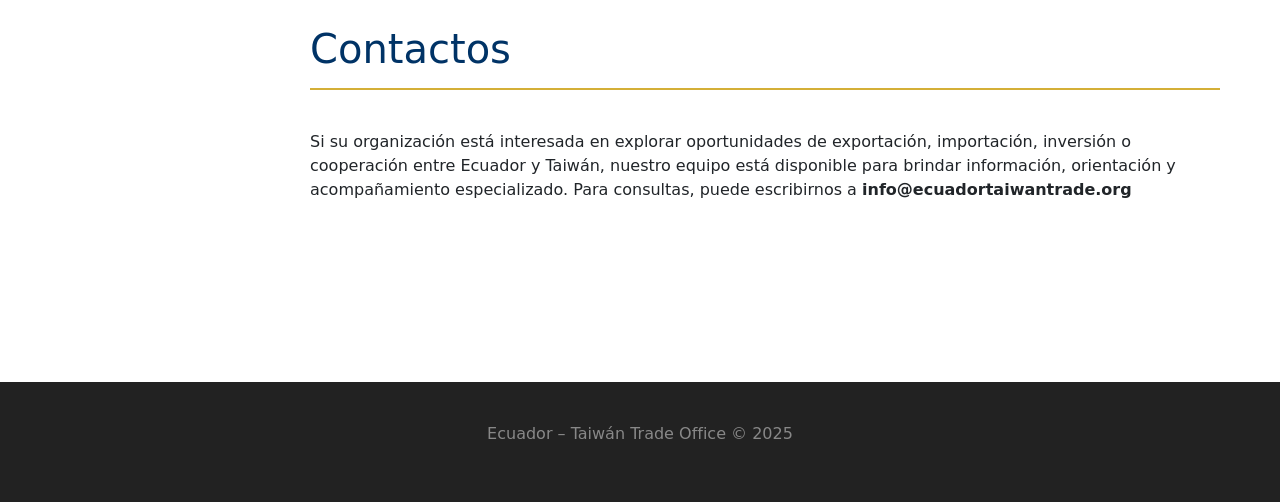
==== commit 619bc821: "add mail" ====
--- a/es/index.html
+++ b/es/index.html
@@ -226,7 +226,7 @@
         </section>
         <section id="contactos">
                 <h2 class="section-title">Contactos</h2>
-                <p style="margin-bottom: 30px;">Si su organización está interesada en explorar oportunidades de exportación, importación, inversión o cooperación entre Ecuador y Taiwán, nuestro equipo está disponible para brindar información, orientación y acompañamiento especializado. </p>
+                <p style="margin-bottom: 30px;">Si su organización está interesada en explorar oportunidades de exportación, importación, inversión o cooperación entre Ecuador y Taiwán, nuestro equipo está disponible para brindar información, orientación y acompañamiento especializado. Para consultas, puede escribirnos a <b>info@ecuadortaiwantrade.org</b> </p>
 
         </section>
 
